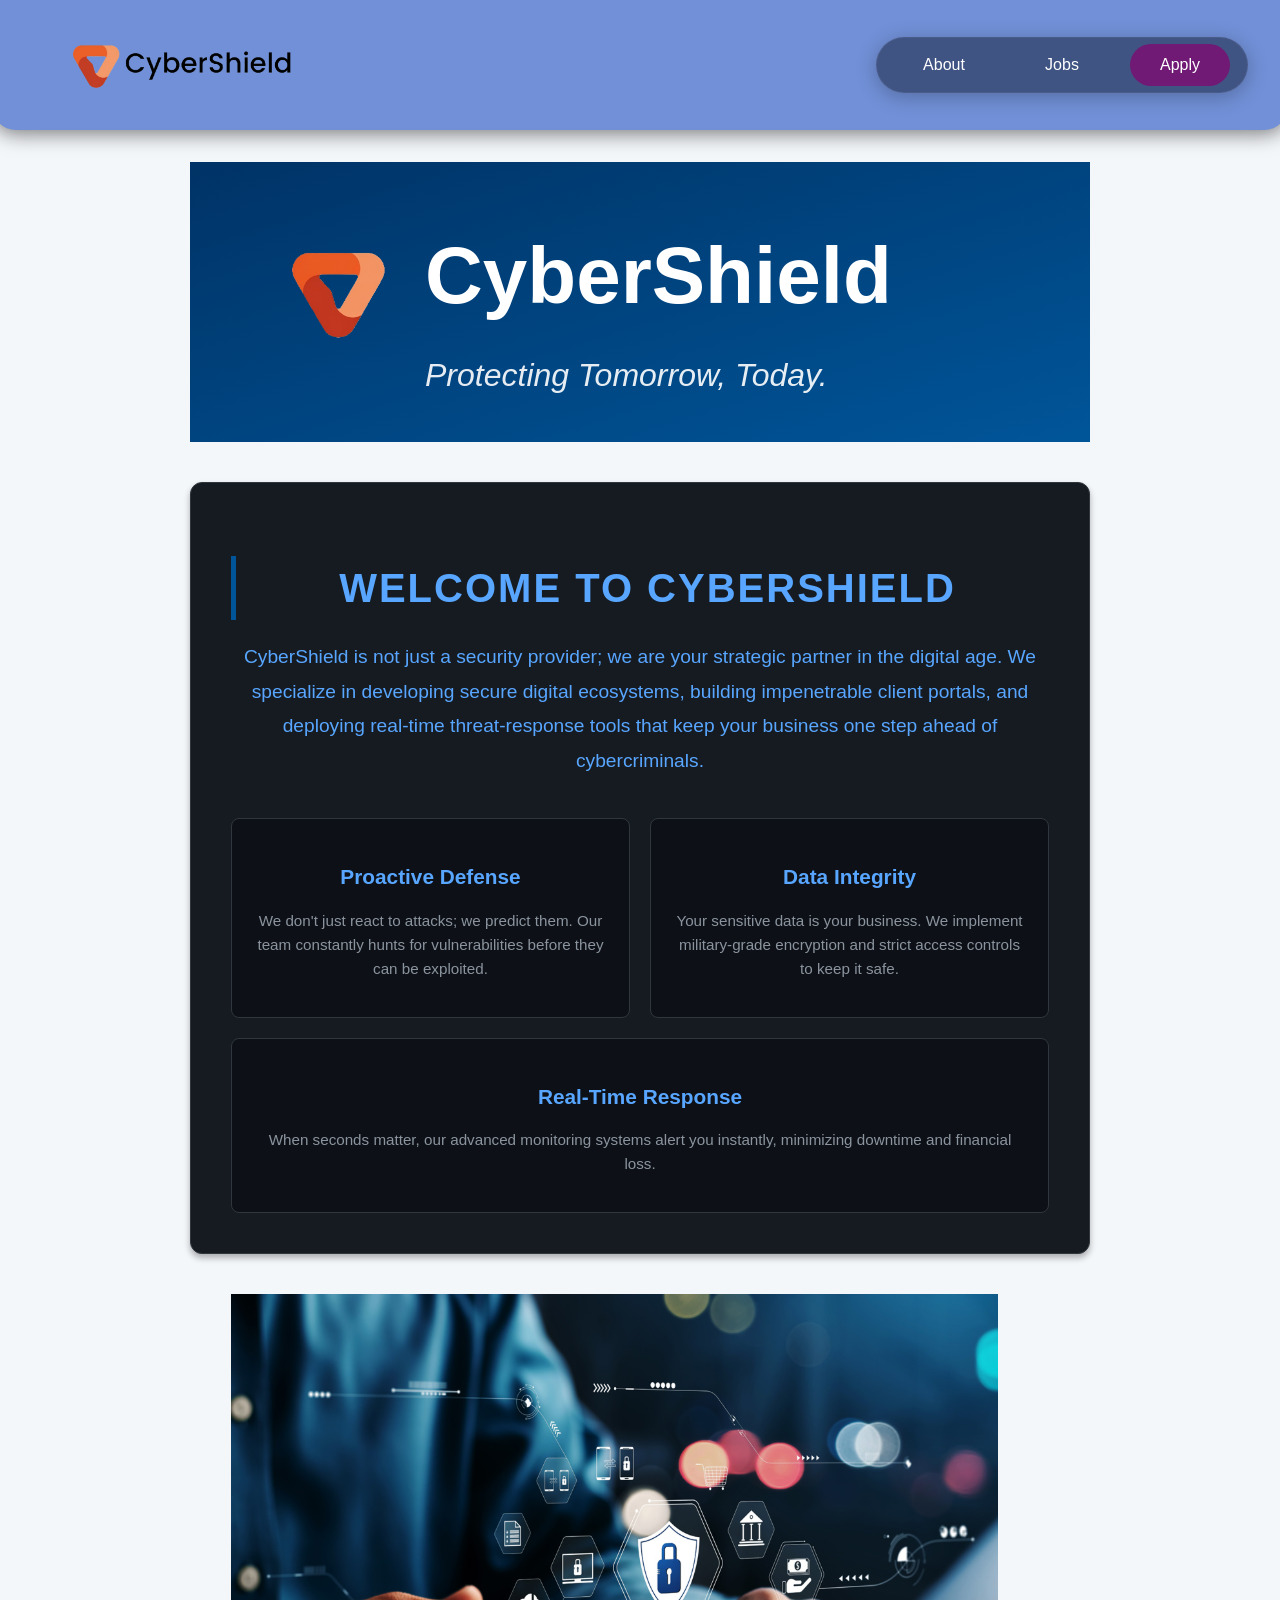
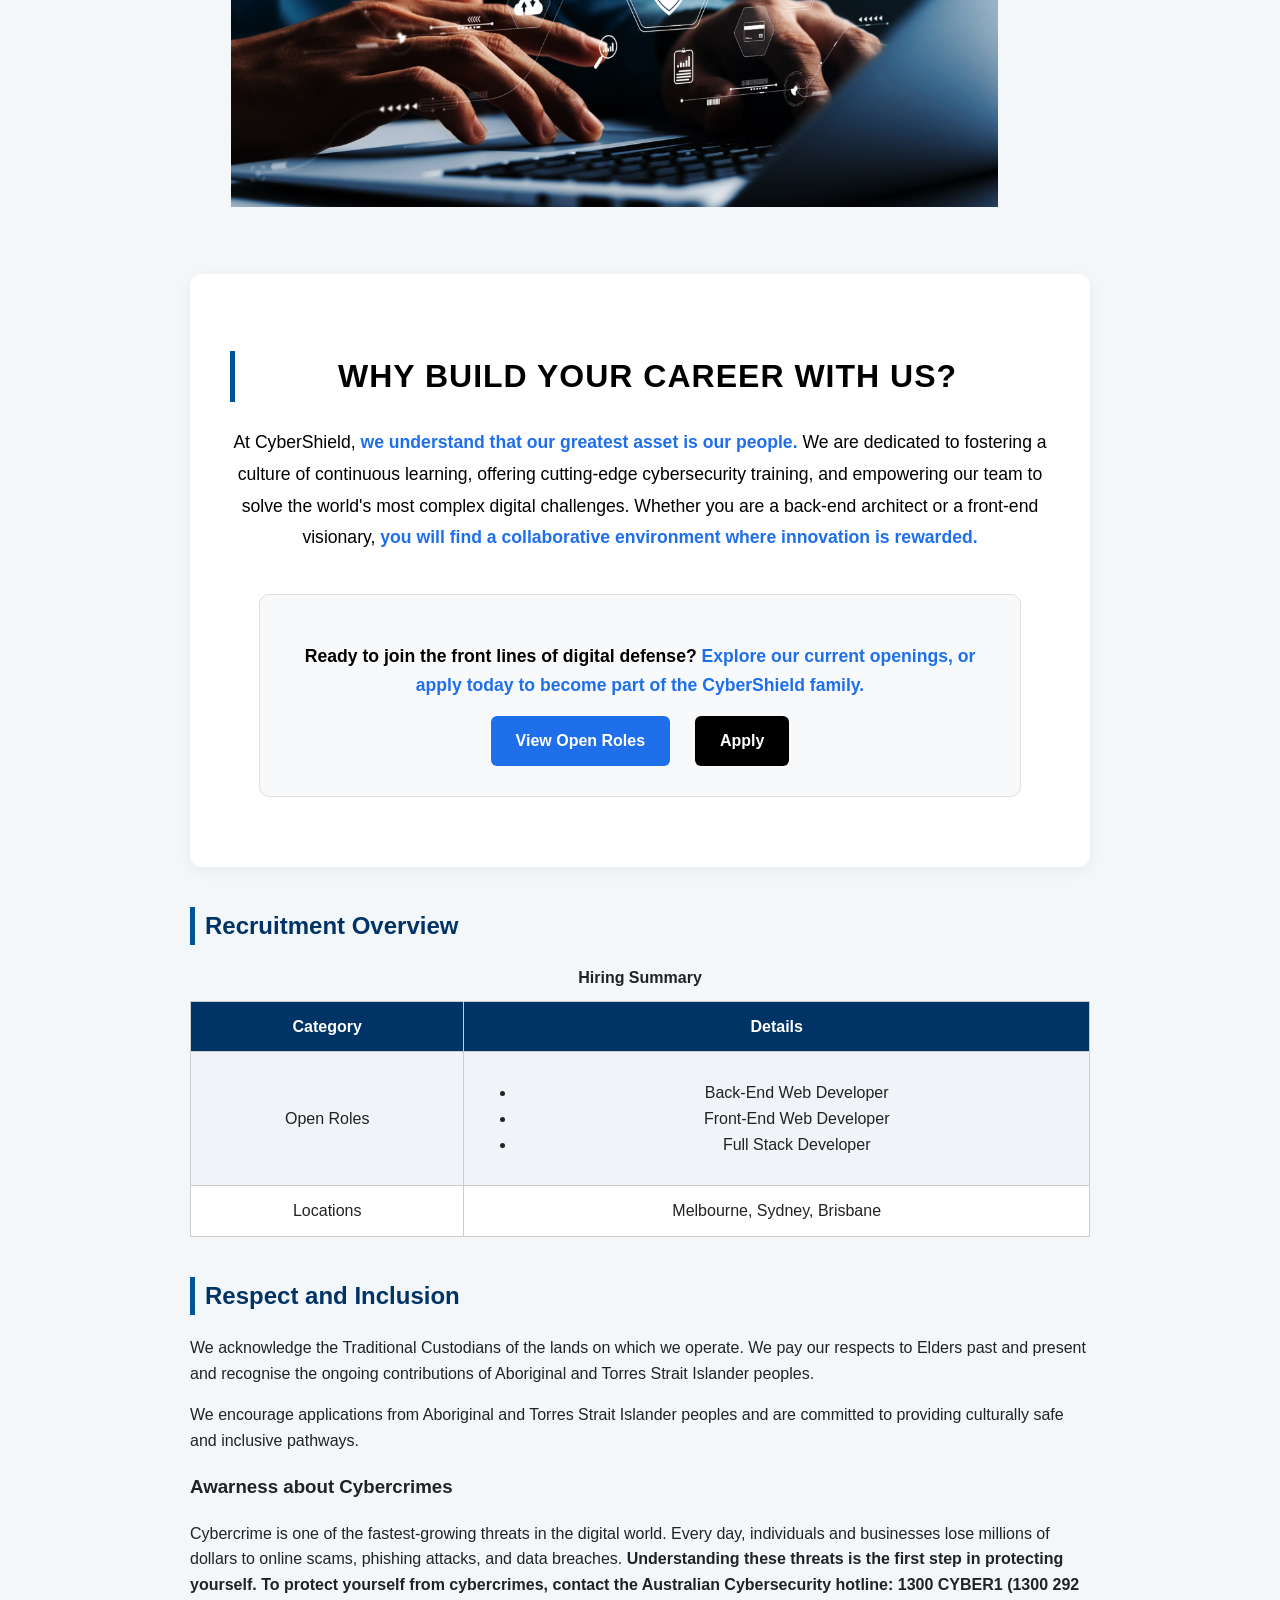
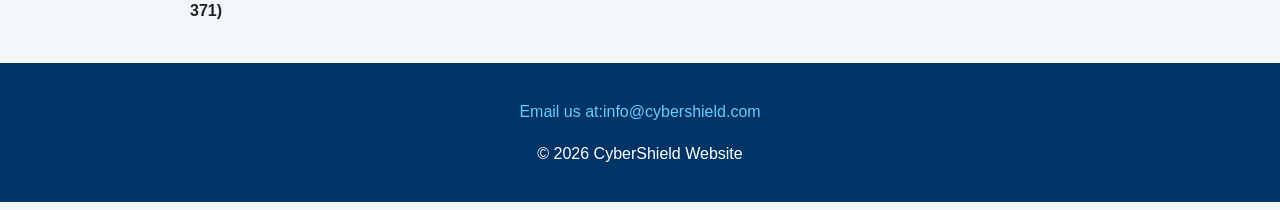
==== index.html @ 5cf24196 "Final changes to code" ====
<!DOCTYPE html>
<html lang="en">
<head>
    <meta charset="UTF-8">
    <meta name="description" content="CyberShield Website Careers Portal">
    <meta name="author" content="Manas and Kshitij">
    <meta name="viewport" content="width=device-width, initial-scale=1.0">
    <title>CyberShield</title>

    
    <link rel="stylesheet" href="styles/styles.css">
    <link rel="stylesheet" href="styles/index.css">
</head>

<body>

    <!-- All global header elements live under 'header' tag -->
      <header>

        <!-- Main Menu/Navigation bar element -->
        <nav class="navbar">

         <!-- logo element (links to index page upon clicking)-->
         <div class="logo">
            <a href="index.html">
               <img src="images/logo-main.png" alt="Cybershield Logo">
            </a>
         </div>

         <!-- navigation links found in menu navbar -->
         <ul class="nav-links">
            <li><a href="about.html">About</a></li>
            <li><a href="jobs.html">Jobs</a></li>
            <li><a href="apply.html" class="cta-btn">Apply</a></li>
         </ul>

        </nav>
      </header>

<!-- edited by Shashanth: Hey Manas, hey Kshitij. I just fixed the code here real quick to actually get the menu bar I designed into it, so that the webpage is more consistent. Any queries about this, just reach out to me. Thanks. -->
    <main>

        <div class="brand">

           <img src="images/logo-only.png" alt="CyberShield Logo">

             <div>

               <h1>CyberShield</h1>
               <p><em>Protecting Tomorrow, Today.</em></p>

             </div>

        </div>

           <!-- Company intro -->
<section class="company-intro">
    <h2>Welcome to CyberShield</h2>
    <p class="intro-lead">
        CyberShield is not just a security provider; we are your strategic partner in the digital age. 
        We specialize in developing secure digital ecosystems, building impenetrable client portals, 
        and deploying real-time threat-response tools that keep your business one step ahead of cybercriminals.
    </p>


    <div class="trust-box">
        <div class="box">
            <h3> Proactive Defense</h3>
            <p>We don't just react to attacks; we predict them. Our team constantly hunts for vulnerabilities before they can be exploited.</p>
        </div>
        
        <div class="box">
            <h3> Data Integrity</h3>
            <p>Your sensitive data is your business. We implement military-grade encryption and strict access controls to keep it safe.</p>
        </div>

        <div class="box">
            <h3> Real-Time Response</h3>
            <p>When seconds matter, our advanced monitoring systems alert you instantly, minimizing downtime and financial loss.</p>
        </div>
    </div>
</section>

<figure class="hero">
    <img src="images/cyber-laptop.png" alt="Cybersecurity image">
    </figure>
<!-- Why Join Us Section -->
<section class="why-join-us">
    <h2>Why Build Your Career with Us?</h2>
    <p class="bold-text">
        At CyberShield, <strong>we understand that our greatest asset is our people.</strong> We are dedicated to fostering a culture of 
        continuous learning, offering cutting-edge cybersecurity training, and empowering our team to solve the world's 
        most complex digital challenges. Whether you are a back-end architect or a front-end visionary, <strong>you will find a 
        collaborative environment where innovation is rewarded.</strong>
    </p>
    
    
    <div class="power-box">
        <p>
            Ready to join the front lines of digital defense? <strong>Explore our current openings, or apply today to become part of the CyberShield family.</strong>
        </p>
        <a href="jobs.html" class="button">View Open Roles</a>
        <a href="apply.html" class="button">Apply</a>
    </div>
</section>
           

       
        <section>
            <h2>Recruitment Overview</h2>
            <table>
                <caption>Hiring Summary</caption>
                <tr>
                    <th>Category</th>
                    <th colspan="2">Details</th>
                </tr>
                
                   <tr>
    <td>Open Roles</td>
    <!-- Added colspan="2" to match the width of the "Details" header -->
    <td colspan="2">
        <ul>
            <li>Back-End Web Developer</li>
            <li>Front-End Web Developer</li>
            <li>Full Stack Developer</li>
        </ul>
    </td>
</tr>
                
                <tr>
                    <td>Locations</td>
                    <td colspan="2">Melbourne, Sydney, Brisbane</td>
                </tr>
            </table>
        </section>
        
    </div>
        <!-- Aboriginal & Torres Strait Islander acknowledgement -->
        <section>
            <h2>Respect and Inclusion</h2>
            <p>
                We acknowledge the Traditional Custodians of the lands on which we operate.
                We pay our respects to Elders past and present and recognise the ongoing
                contributions of Aboriginal and Torres Strait Islander peoples.
            </p>

            <p>
                We encourage applications from Aboriginal and Torres Strait Islander peoples
                and are committed to providing culturally safe and inclusive pathways.
            </p>
            <h3>Awarness about Cybercrimes</h3>
            <p>  Cybercrime is one of the fastest-growing threats in the digital world. Every day, individuals 
        and businesses lose millions of dollars to online scams, phishing attacks, and data breaches. 
        <strong>Understanding these threats is the first step in protecting yourself. To protect yourself from cybercrimes, contact the Australian Cybersecurity hotline: 1300 CYBER1 (1300 292 371) </strong> 
    </p>

       </section>

    </main>

    <!-- Footer -->
    <footer>
        <p>
         <a href="mailto:info@cybershield.com"> Email us at:info@cybershield.com</a>
        </p>
        <p>&copy; 2026 CyberShield Website</p>
    </footer>

</body>
</html>
---- styles/styles.css ----
/*

filename: styles.css

author: Alagarsamy Chandrasekar Shashanth Kumar

created: 7 September 2026 (07/09/2026)

last modified: 10 September 2026 (10/09/2026)

description: links to all pages

*/

/*

_______________________________________________________________________________________________

GLOBAL STYLESHEET
-----------------------------------------------------------------------------------------------

This stylesheet is applied to every page. It contains the elements of the web page that stay
consistent across all pages (i.e. menu navigation bars, footers, etc). If any work is done
to such global elements, please ensure to do it and keep it here for ease of coding and
an organised workspace.

_______________________________________________________________________________________________

*/

body
{font-family: 'Lucida Sans', 'Lucida Sans Regular', 'Lucida Grande', 'Lucida Sans Unicode', Geneva, Verdana, sans-serif;}

footer {
    text-align: center;
    padding: 20px;
    background-color: #003366;
    color: white;
    margin-top: 40px;
}

footer a {
    color: #66ccff;
    text-decoration: none;
}

footer a:hover {
    text-decoration: underline;
}

.logo {
    display: flex;
    align-items: center;
    max-width: 100px;
}

/* ensures link clickable space covers entire logo area */
.logo a {
    display: block;
    width: 100%;
}

.logo img {
    width: 100%;
    height: auto;
    display: block;
    
    transform: scale(3); /* scales image by 25% without tampering menu bar size */
    transform-origin: left center; /* keeps locked left to avoid tampering with padding */
}

/* strips away underline and hyperlink blue color from nav-links */
.nav-links a {
    text-decoration: none;
    color: white;
    font-size: 16px;
    font-weight: 500;
    display: block; /* link fills entire clickable space of individual nav-link pill */
    padding: 8px 0;
}

/* stacks menu navigation links horizontally and removes visibility of bullet points */
.nav-links {
    display: flex;
    list-style: none;
    align-items: center;
}

.nav-links li {
    margin-inline: 5px; /* spaces out list items of navigation link classes, to ensure links themselves are spaced out evenly */
    width: 100px; /* sets horizontal length of each nav-link's pill-style border equally */
    text-align: center;
    border-radius: 50px;
    transition: all 0.3s ease;
}

/* menu bar CSS rules live here */
header {

    background-color: #7190d7; /* background colour of menu bar */

    /* to fix menu bar on top of viewport, and ensure it follows when user scroll down or up page */
    position: sticky;
    top: 0;
    z-index: 1000;
    box-shadow: 0 4px 20px rgba(0, 0, 0, 0.50);

    /* margin rules for top, and the left and right of this element only, 
    in order to bypass default browser margin rule of 8px for just this element,
     without hindering any other element. */
    margin-top: -8px;
    margin-inline: -8px;

    border-radius: 0 0 24px 24px; /* curved edges at bottom */
}

/* stacks navbar contents horizontally and spaces them out appropriately */
.navbar {
    display: flex;
    justify-content: space-between;
    align-items: center;
    padding: 15px 40px;
    position: sticky;
}

/* creates black 'master-pill' container box for navigation links for the navbar */
.navbar ul {
    background-color: #0206176e;
    padding: 6px 12px;
    border-radius: 50px;
    display: flex;
    gap: 8px;
    border: 1px solid rgba(255, 255, 255, 0.05); /* subtle border line that encapsulates master-pill to give more depth */
    box-shadow: 0 4px 20px rgba(0, 0, 0, 0.25); /* subtle shadow for more depth */
}

/* wraps non-cta-button nav-links in a grey pill when cursur hovers over it */
.nav-links li:hover:not(:has(.cta-btn)) {
    background-color: #374151;
}

/* highlights the current page user is on */
.nav-links li:has(.current-page:not(.cta-btn)) {
    background-color: #1e293b;
    border: 1px solid #475569;
}

/* gives CTA Button (Apply button) its unique purple background color to call user to action */
.nav-links li:has(.cta-btn) {
    background-color: #701a75;
}

/* turns CTA button (Apply button) noticably lighter when cursor hovers over it, prompting user to click */
.nav-links li:has(.cta-btn:hover) {
    background-color: rgb(153, 40, 145);
}

/* highlights when user is currently on the 'Apply' page using extra border styling, as 'Apply' is a CTA button */
.nav-links li:has(.cta-btn.current-page) {
    background-color: rgb(65, 3, 65);
    border: 1px solid rgb(210, 80, 210);
}
---- styles/index.css ----
/*

filename: index.css

author: Manas Alwani and Kshitij Shetty

created: 7 September 2026 

last modified: 9 September 2026 


/* author: Manas Alwani */
body {
  
    margin: 0;
    padding: 0;
    background-color: #f4f7fa;
    color: #222;
    line-height: 1.6;
}

.brand {
    text-align: left;
    padding: 30px 20px;

    background: linear-gradient(to bottom right, #003366, #005599);
    
    color: white;
    position: static;          
}

.brand img {
    margin-bottom: 300px;
    max-width: 200px;
    height: auto;
    margin-bottom: 10px;

    transform: scale(3);
    transform-origin: left center;
    margin-bottom: 20px;
}

.brand h1 {
    text-align: center;
    margin: 10px 0;
    font-size: 5rem;         
}

.brand p {
    font-size: 2rem;
    opacity: 0.9;
    margin: 0;
}

main {
    max-width: 900px;
    margin: 40px auto;
    padding: 0 20px;
}

section {
    margin-bottom: 40px;
}

h2 {
    color: #003366;
    border-left: 5px solid #005599;
    padding-left: 10px;
}


table {
    width: 100%;
    border-collapse: collapse;
    margin-top: 15px;
    background: white;
}

caption {
    font-weight: bold;
    margin-bottom: 10px;
}

th, td {
    border: 1px solid #ccc;
    padding: 12px;
    text-align: center;
}

th {
    background-color: #003366;
    color: white;
}

tr:nth-child(even) {
    background-color: #f0f4f8;
}
/* Company Intro Section */
.company-intro {
    background-color: #161b22;
    border: 1px solid #30363d;
    border-radius: 12px;
    padding: 40px;
    margin-top: 40px;
    box-shadow: 0 4px 6px rgba(0, 0, 0, 0.3);
}

tr:hover {
    background-color: #e6eef7;
}
.brand {
    display: flex;
    align-items: center;
    gap: 15px;
}

/* author: Kshitij Shetty */
.company-intro {
    background-color: #161b22;
    border: 1px solid #30363d;
    border-radius: 12px;
    padding: 40px;
    margin-top: 40px;
    box-shadow: 0 4px 6px rgba(0, 0, 0, 0.3);
}

.company-intro h2 {
    color: #58a6ff;
    font-size: 2.5rem;
    margin-bottom: 20px;
    text-align: center;
    text-transform: uppercase;
    letter-spacing: 2px;
}

.intro-lead {
    font-size: 1.2rem;
    color: #58a6ff;;
    text-align: center;
    line-height: 1.8;
    margin-bottom: 40px;
}

/* Trust Boxes (Info Boxes) */
.trust-box {
    display: flex;
    gap: 20px;
    justify-content: center;
    flex-wrap: wrap;
}

.box {
    flex: 1 1 300px;
    background-color: #0d1117;
    border: 1px solid #30363d;
    border-radius: 8px;
    padding: 20px;
    text-align: center;
    transition: transform 0.2s ease, border-color 0.2s ease;
}

.box:hover {
    border-color: #58a6ff;
    transform: translateY(-5px);
}

.box h3 {
    color: #58a6ff;
    margin-bottom: 10px;
    font-size: 1.3rem;
}

.box p {
    color: #8b949e;
    font-size: 0.95rem;
} 
  /* WHY JOIN US -By Kshitij Shetty */
.why-join-us {

    background-color: #ffffff; 
    background-color: #ffffff; /* white bg */
     border-radius: 12px;
    padding: 50px 40px;
    text-align: center;
    margin-top: 60px;

    box-shadow: 0 4px 15px rgba(0, 0, 0, 0.05); 

    box-shadow: 0 4px 15px rgba(0, 0, 0, 0.05); /* shadow */
}

/* Heading */
.why-join-us h2 {
    color: #000000;
    font-size: 2rem;
    font-weight: 700;
    margin-bottom: 25px;
    text-transform: uppercase;
    letter-spacing: 1px;
}

/* Main Paragraph -Blk */
.why-join-us .bold-text {
    color: #000000;
    font-size: 1.1rem;
    font-weight: 500;
    line-height: 1.8;
    max-width: 850px;
    margin: 0 auto 40px auto;
}

/* Highlighted Words ) */

.why-join-us .bold-text strong {
    color: #1f6feb; 
    font-weight: 700;
}

/* Power-box bg color*/
.power-box {
    background-color: #f8f9fa; 
    border: 1px solid #e0e0e0;
    border-radius: 10px;
    padding: 30px;
    max-width: 700px;
    margin: 0 auto;
}
/* Power-boxText - */
.power-box {
    color: #000000;
    font-size: 1.1rem;
    font-weight: 600;
    margin-bottom: 20px;
    line-height: 1.6;
}

/* power box text */
.power-box p strong {
    color: #1f6feb;
    font-weight: 700;
}

/* ---------- Buttons ---------- */

/* Base button styles */
.power-box .button {
    display: inline-block;
    margin: 0 10px;
    padding: 12px 25px;
    font-size: 1rem;
    font-weight: 600;
    text-transform: none;
    border-radius: 6px;
    text-decoration: none;
    transition: background-color 0.2s ease;
}

/* "View Open Roles" */
.power-box .button:first-of-type {
    color: #ffffff;
    background-color: #1f6feb;
    border: none;
}

.power-box .button:first-of-type:hover {
    background-color: #388bfd;
}

/* "Apply" */

.power-box .button:last-of-type {
    color: #ffffff;
    background-color: #000000;
    border: none;
}

.power-box .button:last-of-type:hover {
    background-color: #333333;
}
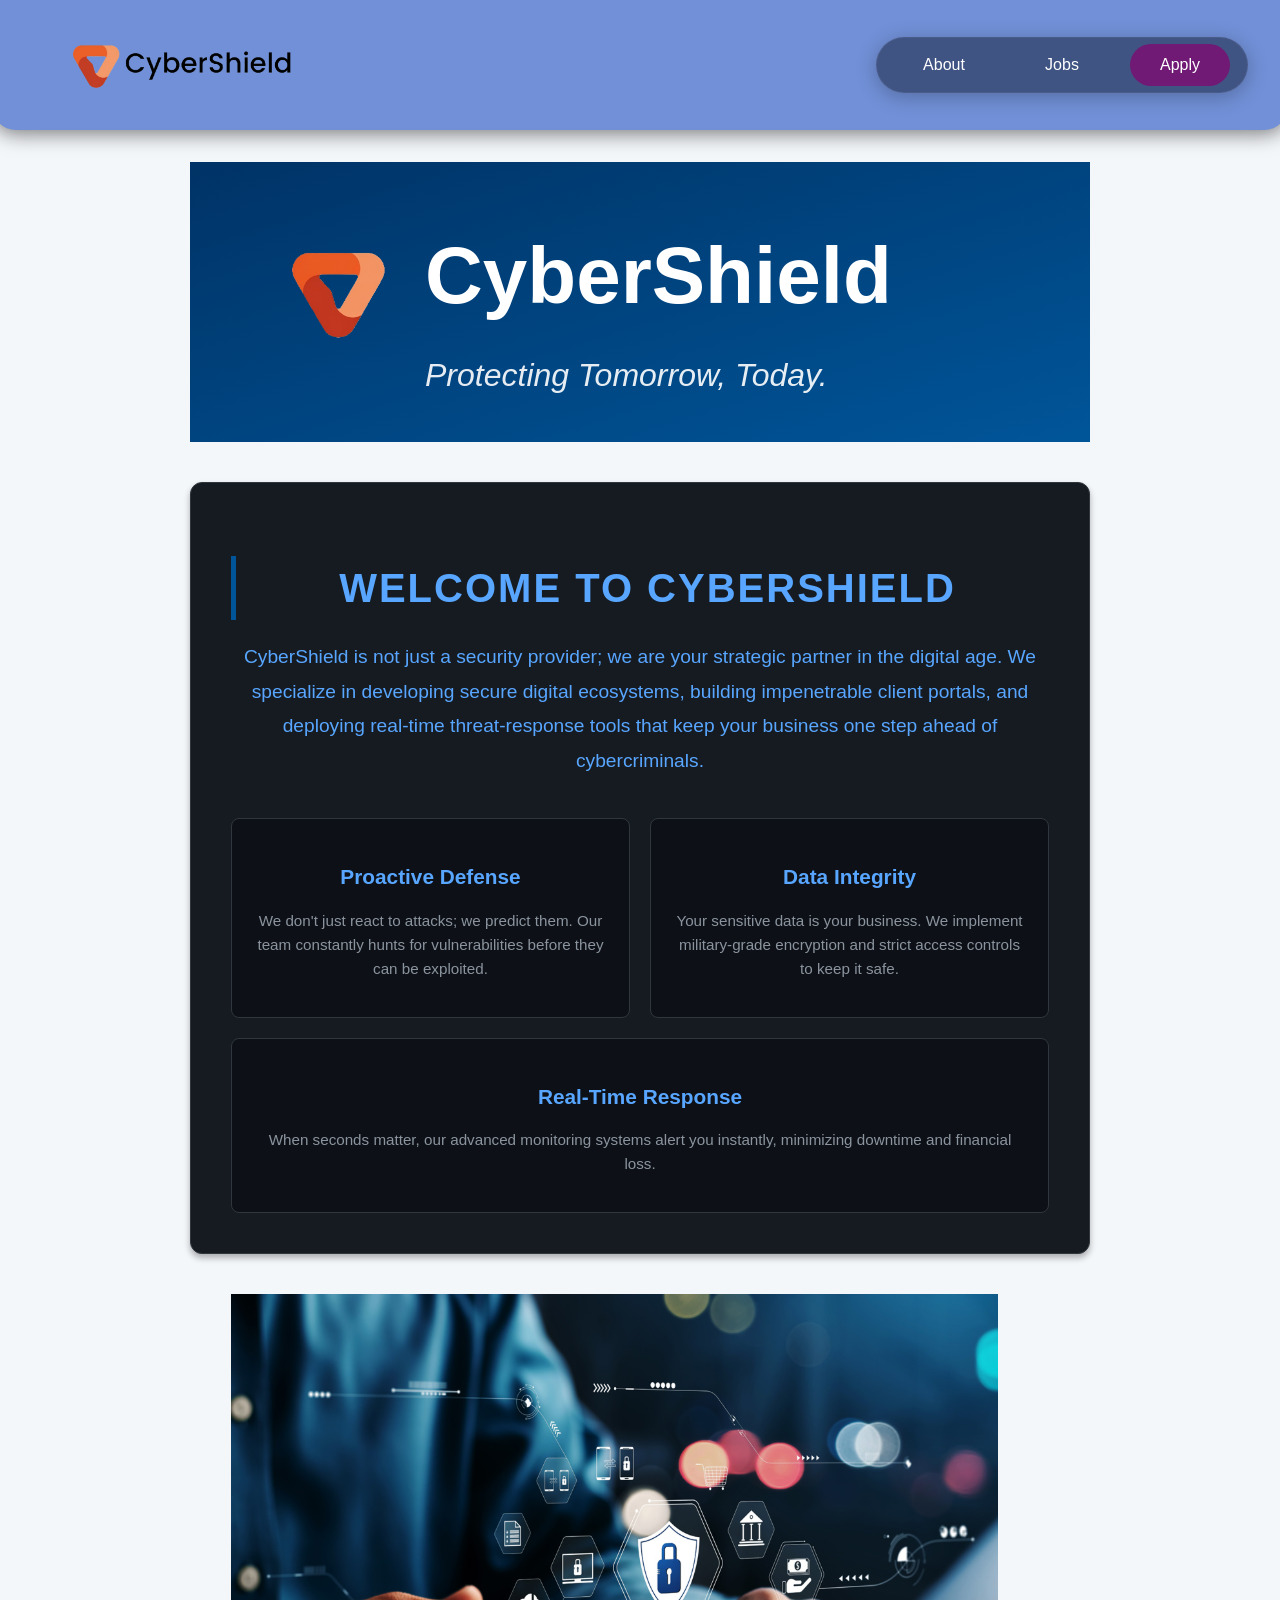
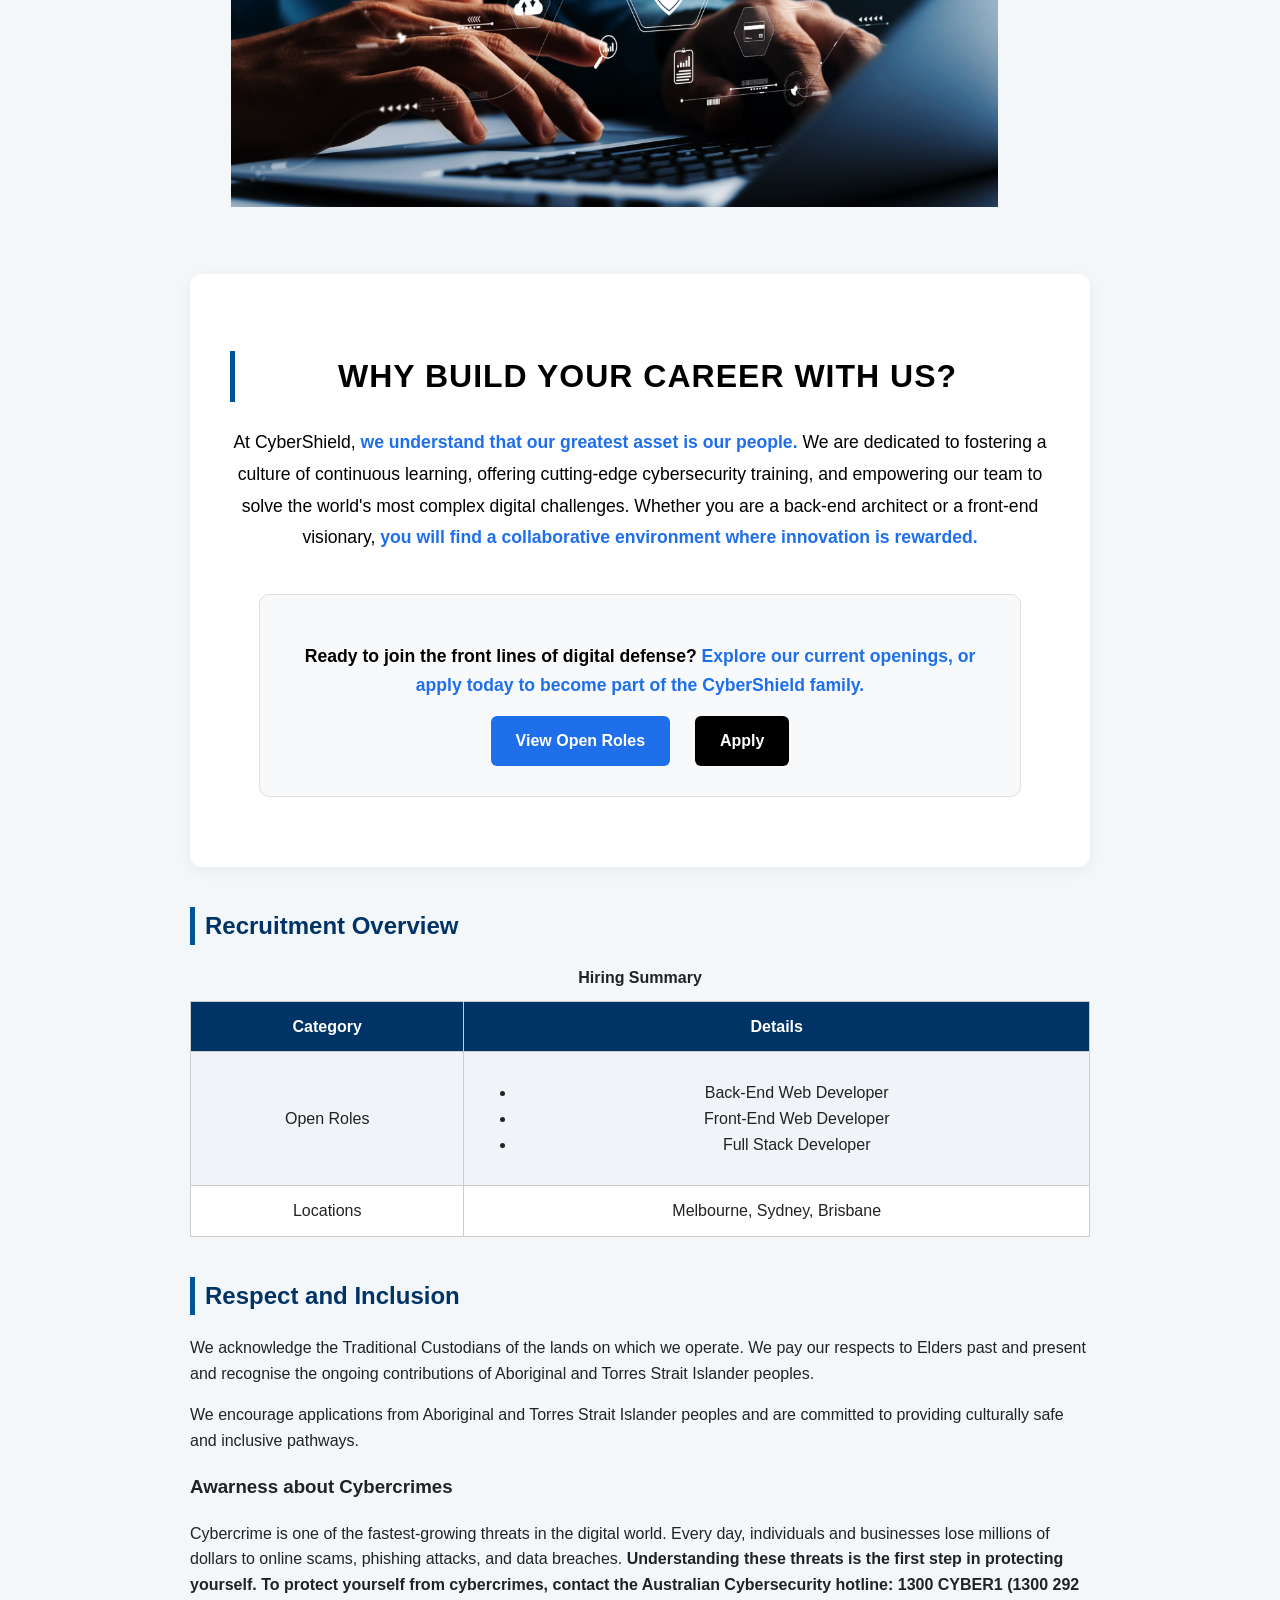
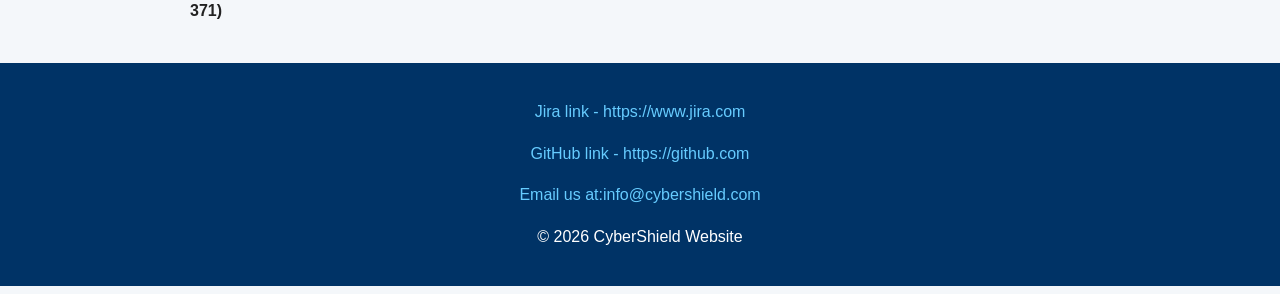
==== commit 4e072fad: "updated footer, fun facts, and CSS" ====
--- a/index.html
+++ b/index.html
@@ -39,7 +39,7 @@
 
 <!-- edited by Shashanth: Hey Manas, hey Kshitij. I just fixed the code here real quick to actually get the menu bar I designed into it, so that the webpage is more consistent. Any queries about this, just reach out to me. Thanks. -->
     <main>
-
+          <!-- Adding Logo and slogan -->
         <div class="brand">
 
            <img src="images/logo-only.png" alt="CyberShield Logo">
@@ -80,7 +80,7 @@
         </div>
     </div>
 </section>
-
+ <!-- Adding image -->
 <figure class="hero">
     <img src="images/cyber-laptop.png" alt="Cybersecurity image">
     </figure>
@@ -117,7 +117,7 @@
                 
                    <tr>
     <td>Open Roles</td>
-    <!-- Added colspan="2" to match the width of the "Details" header -->
+    
     <td colspan="2">
         <ul>
             <li>Back-End Web Developer</li>
@@ -160,8 +160,11 @@
 
     <!-- Footer -->
     <footer>
+        <p> <a href="https://isaacmalual.atlassian.net/jira/software/projects/TECH/boards/34/backlog?atlOrigin=eyJpIjoiNTU5MTBlMGQzZTRiNDg4Yzk2YjMyODQyYzEyYmY0NWEiLCJwIjoiaiJ9">Jira link - https://www.jira.com</a> </p>
+        <p> <a href="https://github.com/106410896/Group_Name_Pending_Project.git">GitHub link - https://github.com</a> </p>
         <p>
          <a href="mailto:info@cybershield.com"> Email us at:info@cybershield.com</a>
+        
         </p>
         <p>&copy; 2026 CyberShield Website</p>
     </footer>
--- a/styles/styles.css
+++ b/styles/styles.css
@@ -6,7 +6,7 @@
 
 created: 7 September 2026 (07/09/2026)
 
-last modified: 10 September 2026 (10/09/2026)
+last modified: 11 September 2026 (11/09/2026)
 
 description: links to all pages
 
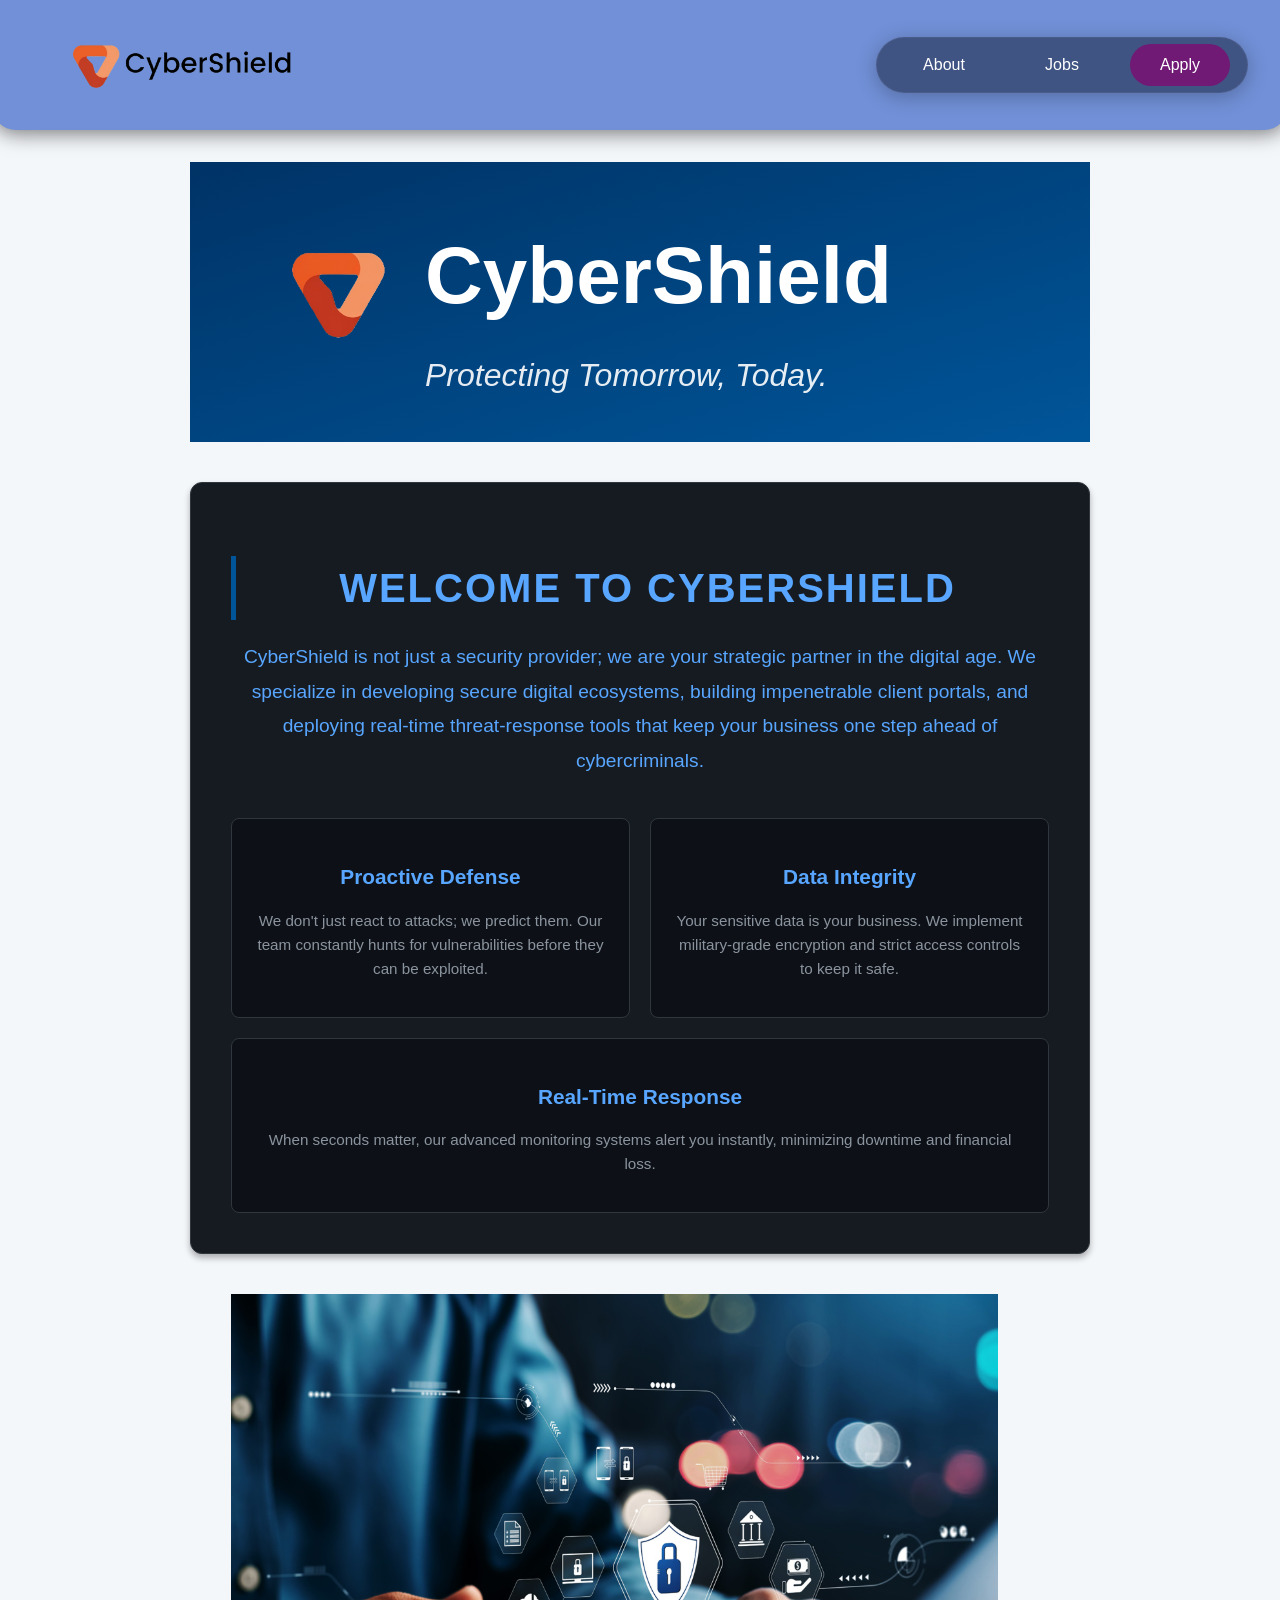
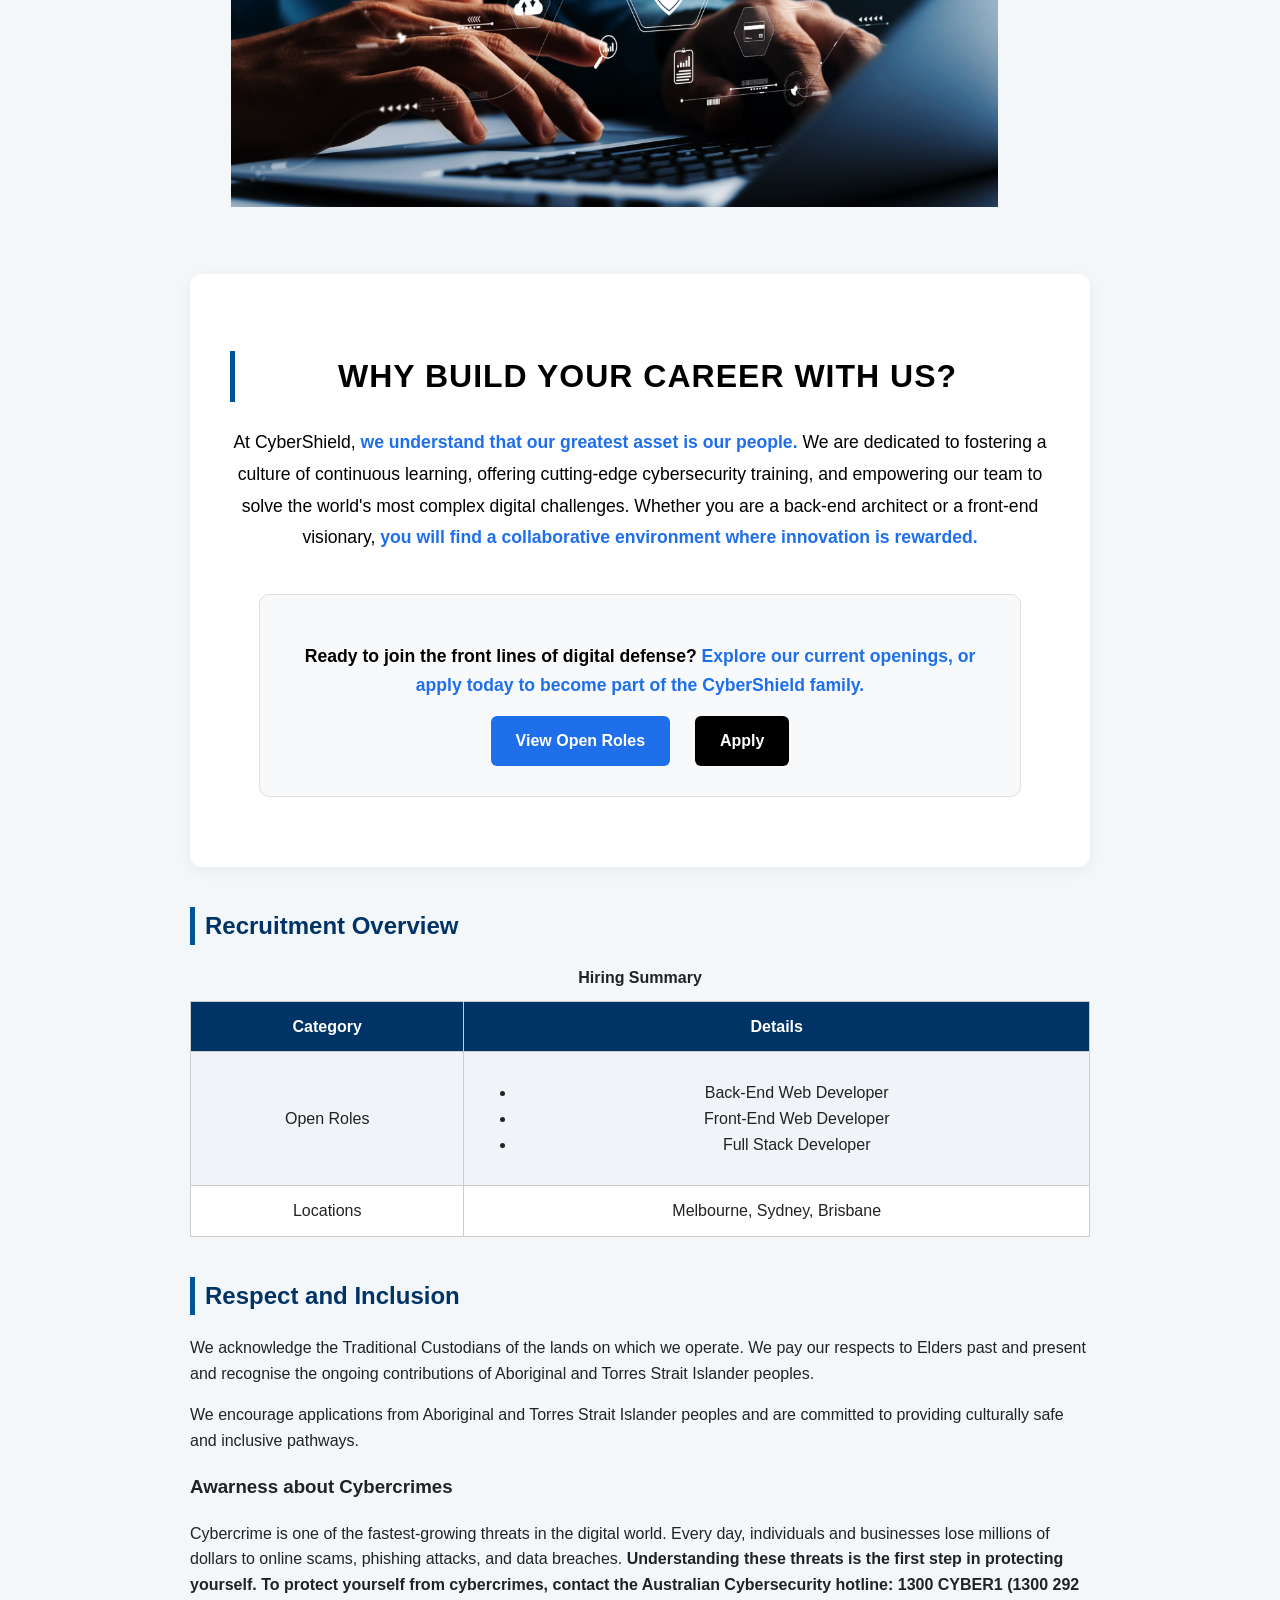
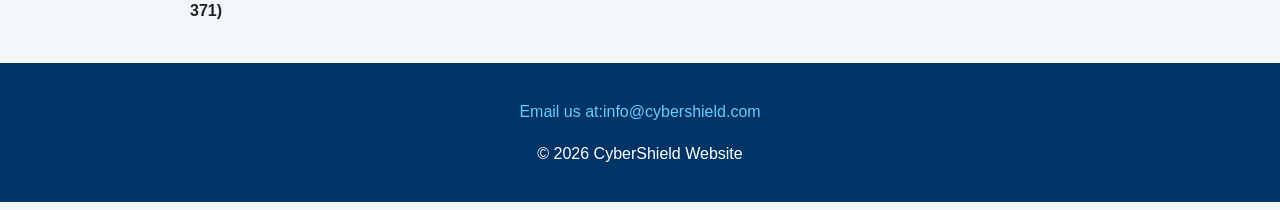
==== commit 4f3c15aa: "Corrected errors in index page" ====
--- a/index.html
+++ b/index.html
@@ -105,33 +105,30 @@
 </section>
            
 
-       
+        <div>
         <section>
             <h2>Recruitment Overview</h2>
             <table>
-                <caption>Hiring Summary</caption>
-                <tr>
-                    <th>Category</th>
-                    <th colspan="2">Details</th>
-                </tr>
-                
-                   <tr>
-    <td>Open Roles</td>
-    
-    <td colspan="2">
-        <ul>
-            <li>Back-End Web Developer</li>
-            <li>Front-End Web Developer</li>
-            <li>Full Stack Developer</li>
-        </ul>
-    </td>
-</tr>
-                
-                <tr>
-                    <td>Locations</td>
-                    <td colspan="2">Melbourne, Sydney, Brisbane</td>
-                </tr>
-            </table>
+    <caption>Hiring Summary</caption>
+    <tr>
+        <th>Category</th>
+        <th>Details</th>
+    </tr>
+    <tr>
+        <td>Open Roles</td>
+        <td>
+            <ul>
+                <li>Back-End Web Developer</li>
+                <li>Front-End Web Developer</li>
+                <li>Full Stack Developer</li>
+            </ul>
+        </td>
+    </tr>
+    <tr>
+        <td>Locations</td>
+        <td>Melbourne, Sydney, Brisbane</td>
+    </tr>
+</table>
         </section>
         
     </div>
@@ -160,8 +157,6 @@
 
     <!-- Footer -->
     <footer>
-        <p> <a href="https://isaacmalual.atlassian.net/jira/software/projects/TECH/boards/34/backlog?atlOrigin=eyJpIjoiNTU5MTBlMGQzZTRiNDg4Yzk2YjMyODQyYzEyYmY0NWEiLCJwIjoiaiJ9">Jira link - https://www.jira.com</a> </p>
-        <p> <a href="https://github.com/106410896/Group_Name_Pending_Project.git">GitHub link - https://github.com</a> </p>
         <p>
          <a href="mailto:info@cybershield.com"> Email us at:info@cybershield.com</a>
         
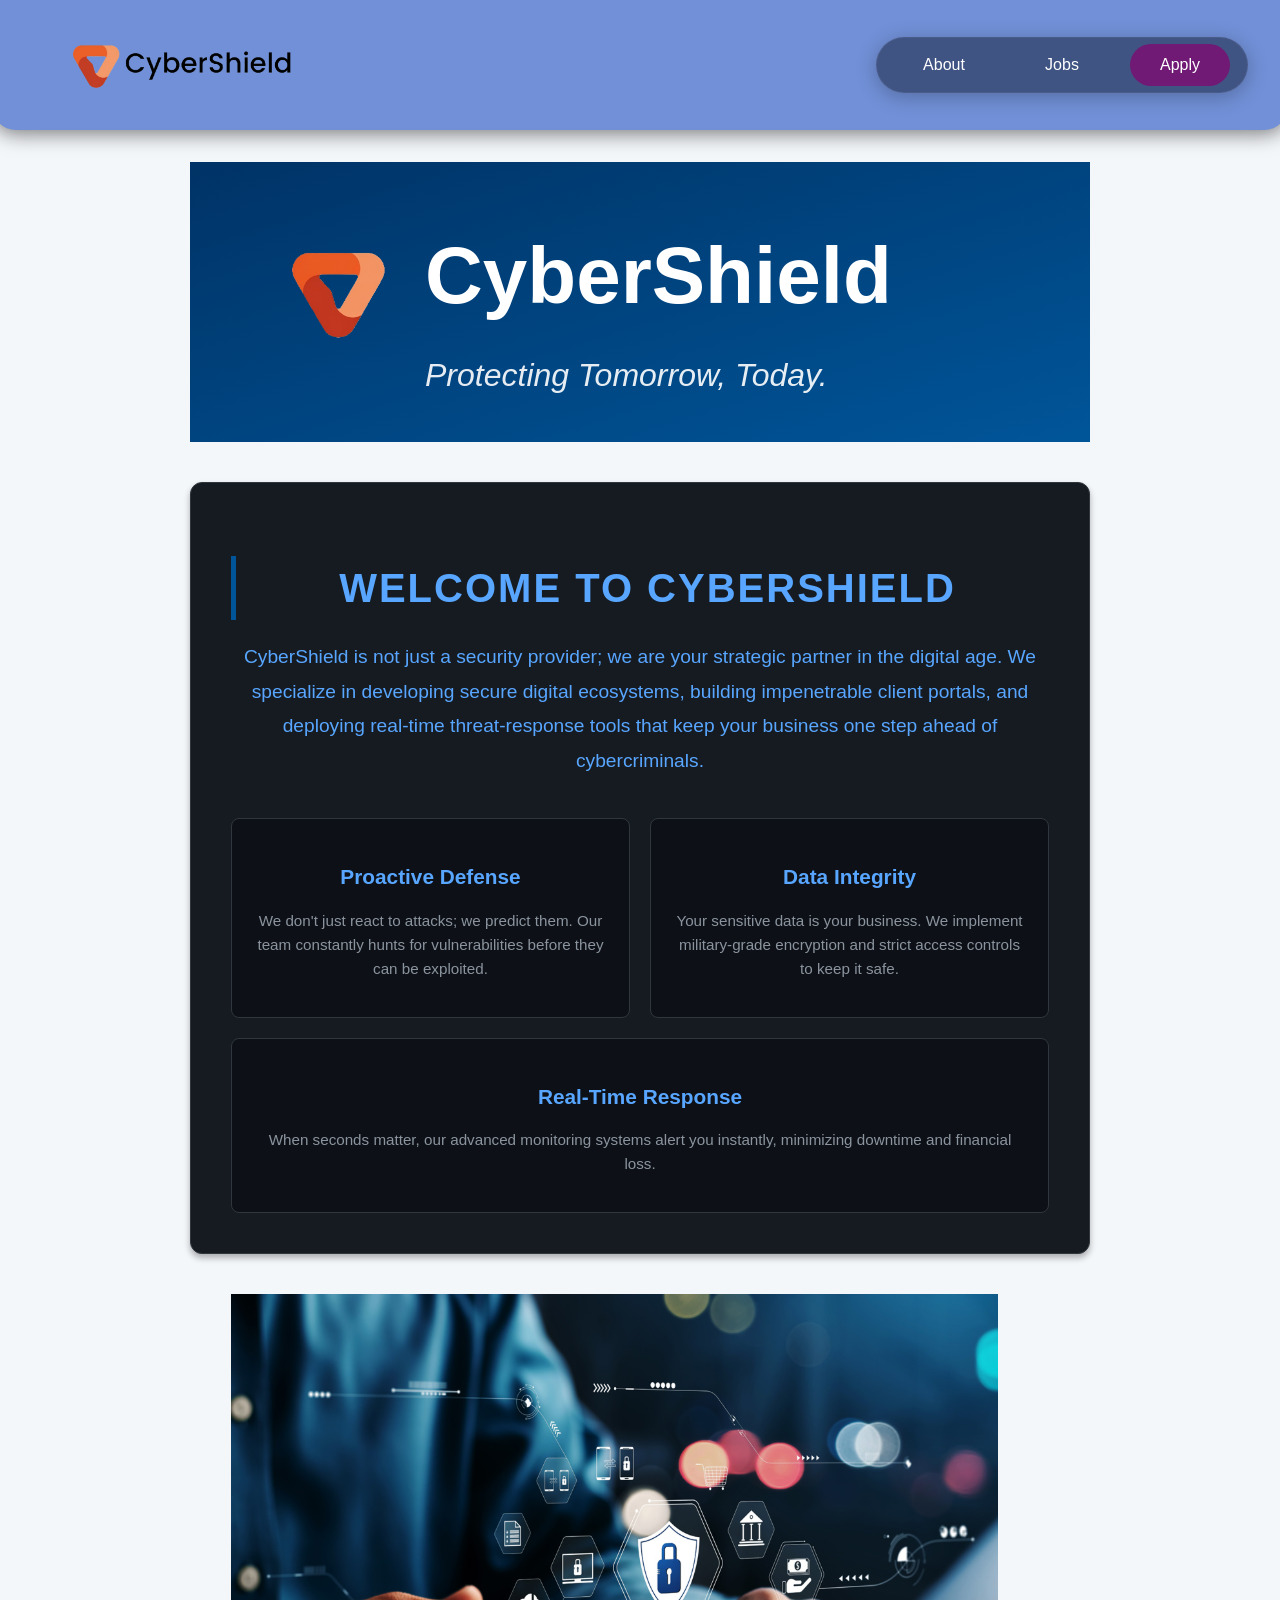
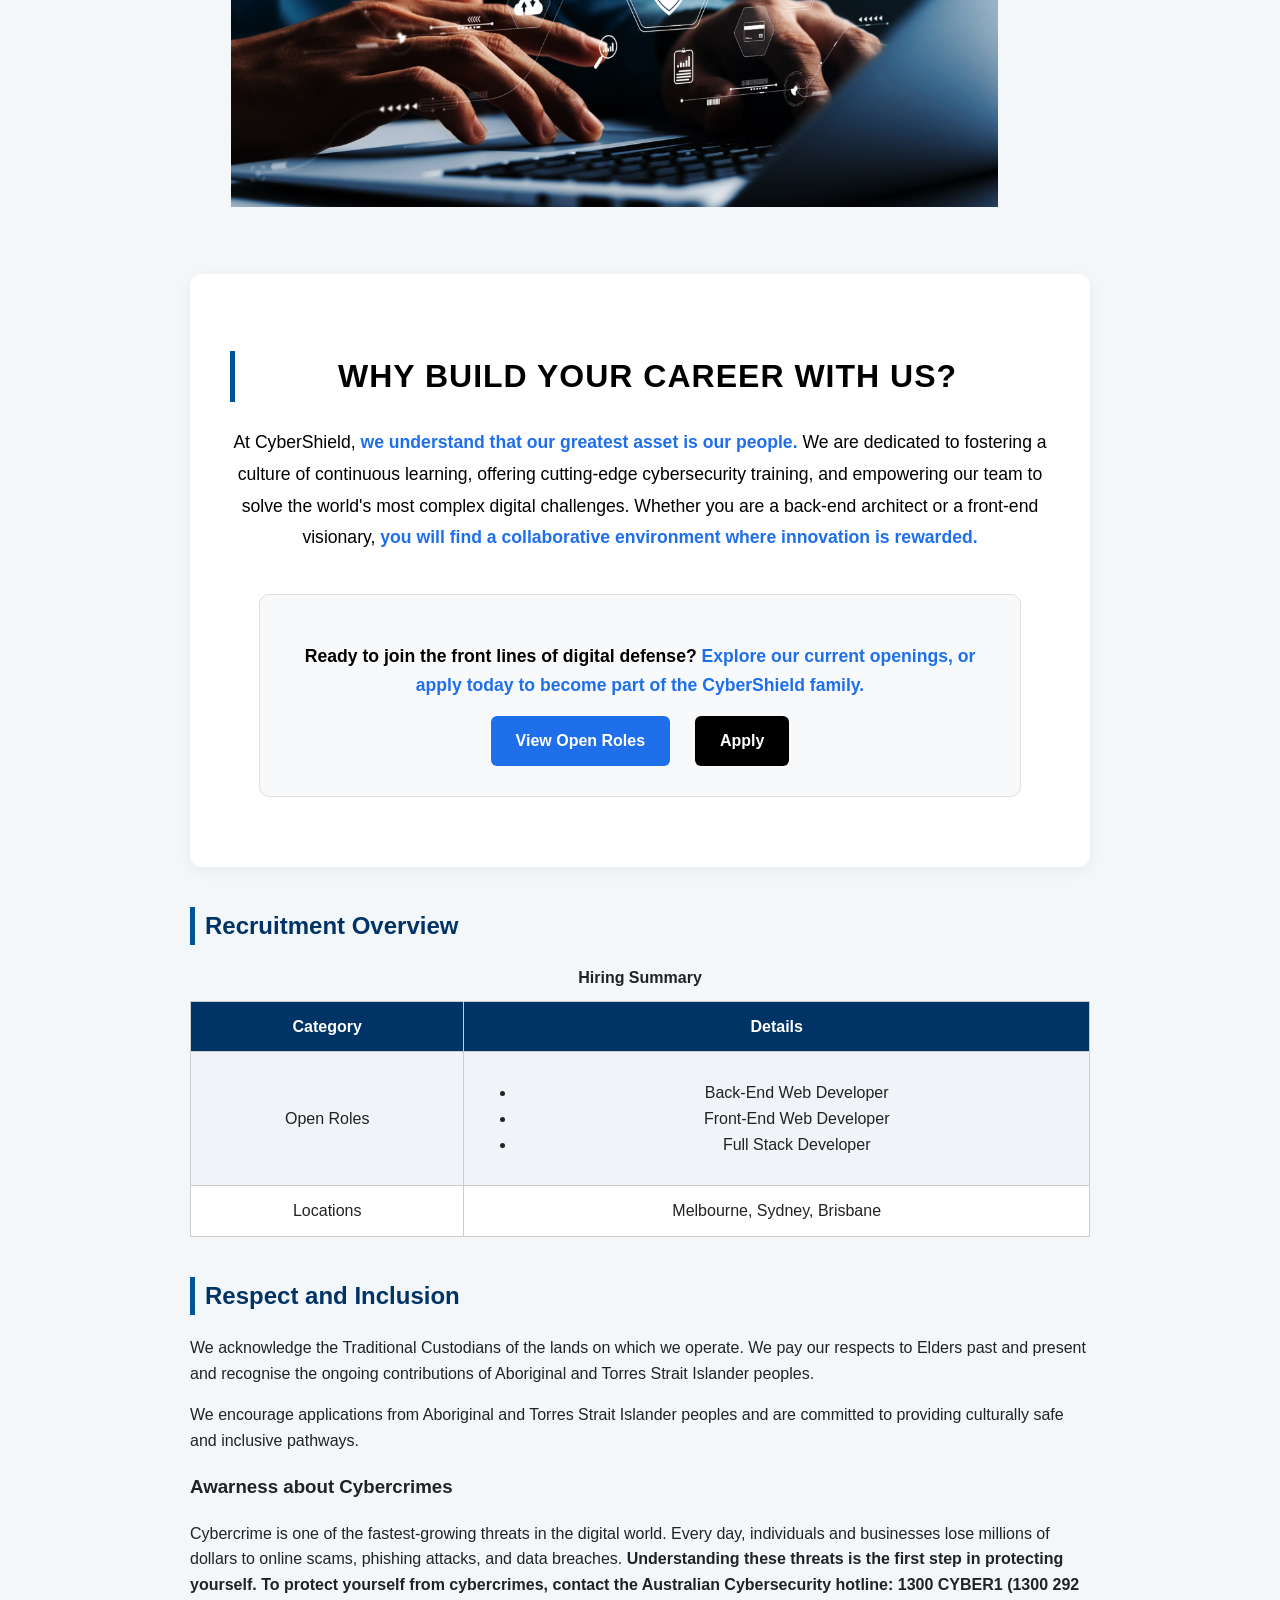
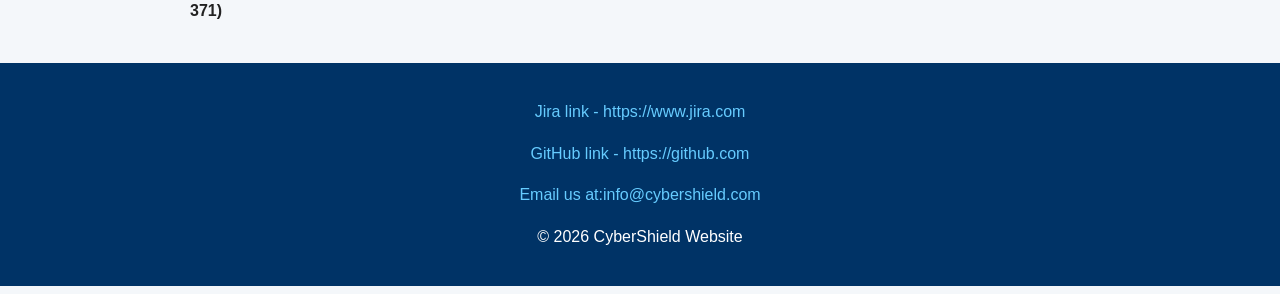
==== commit c60f61a1: "Merge branch 'main' of https://github.com/106410896/Group_Name_Pending_Project" ====
--- a/index.html
+++ b/index.html
@@ -157,6 +157,8 @@
 
     <!-- Footer -->
     <footer>
+        <p> <a href="https://isaacmalual.atlassian.net/jira/software/projects/TECH/boards/34/backlog?atlOrigin=eyJpIjoiNTU5MTBlMGQzZTRiNDg4Yzk2YjMyODQyYzEyYmY0NWEiLCJwIjoiaiJ9">Jira link - https://www.jira.com</a> </p>
+        <p> <a href="https://github.com/106410896/Group_Name_Pending_Project.git">GitHub link - https://github.com</a> </p>
         <p>
          <a href="mailto:info@cybershield.com"> Email us at:info@cybershield.com</a>
         
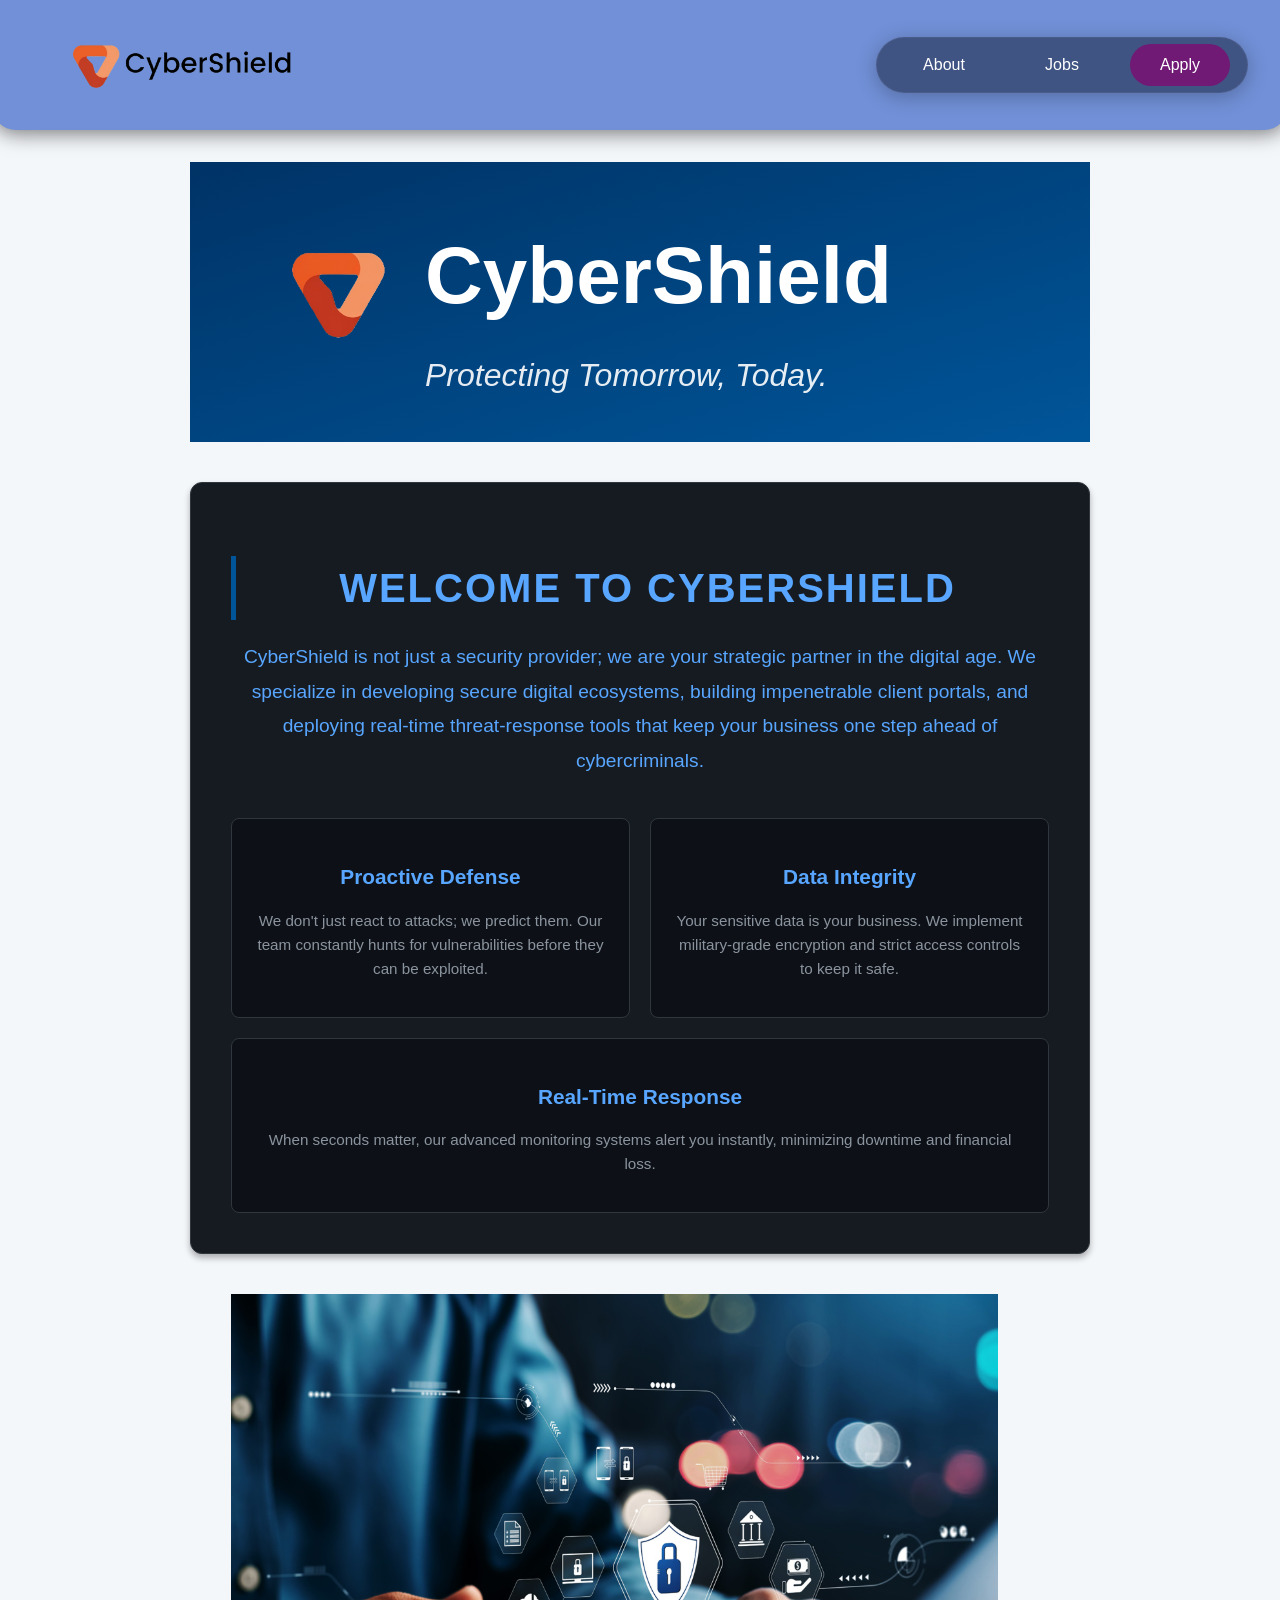
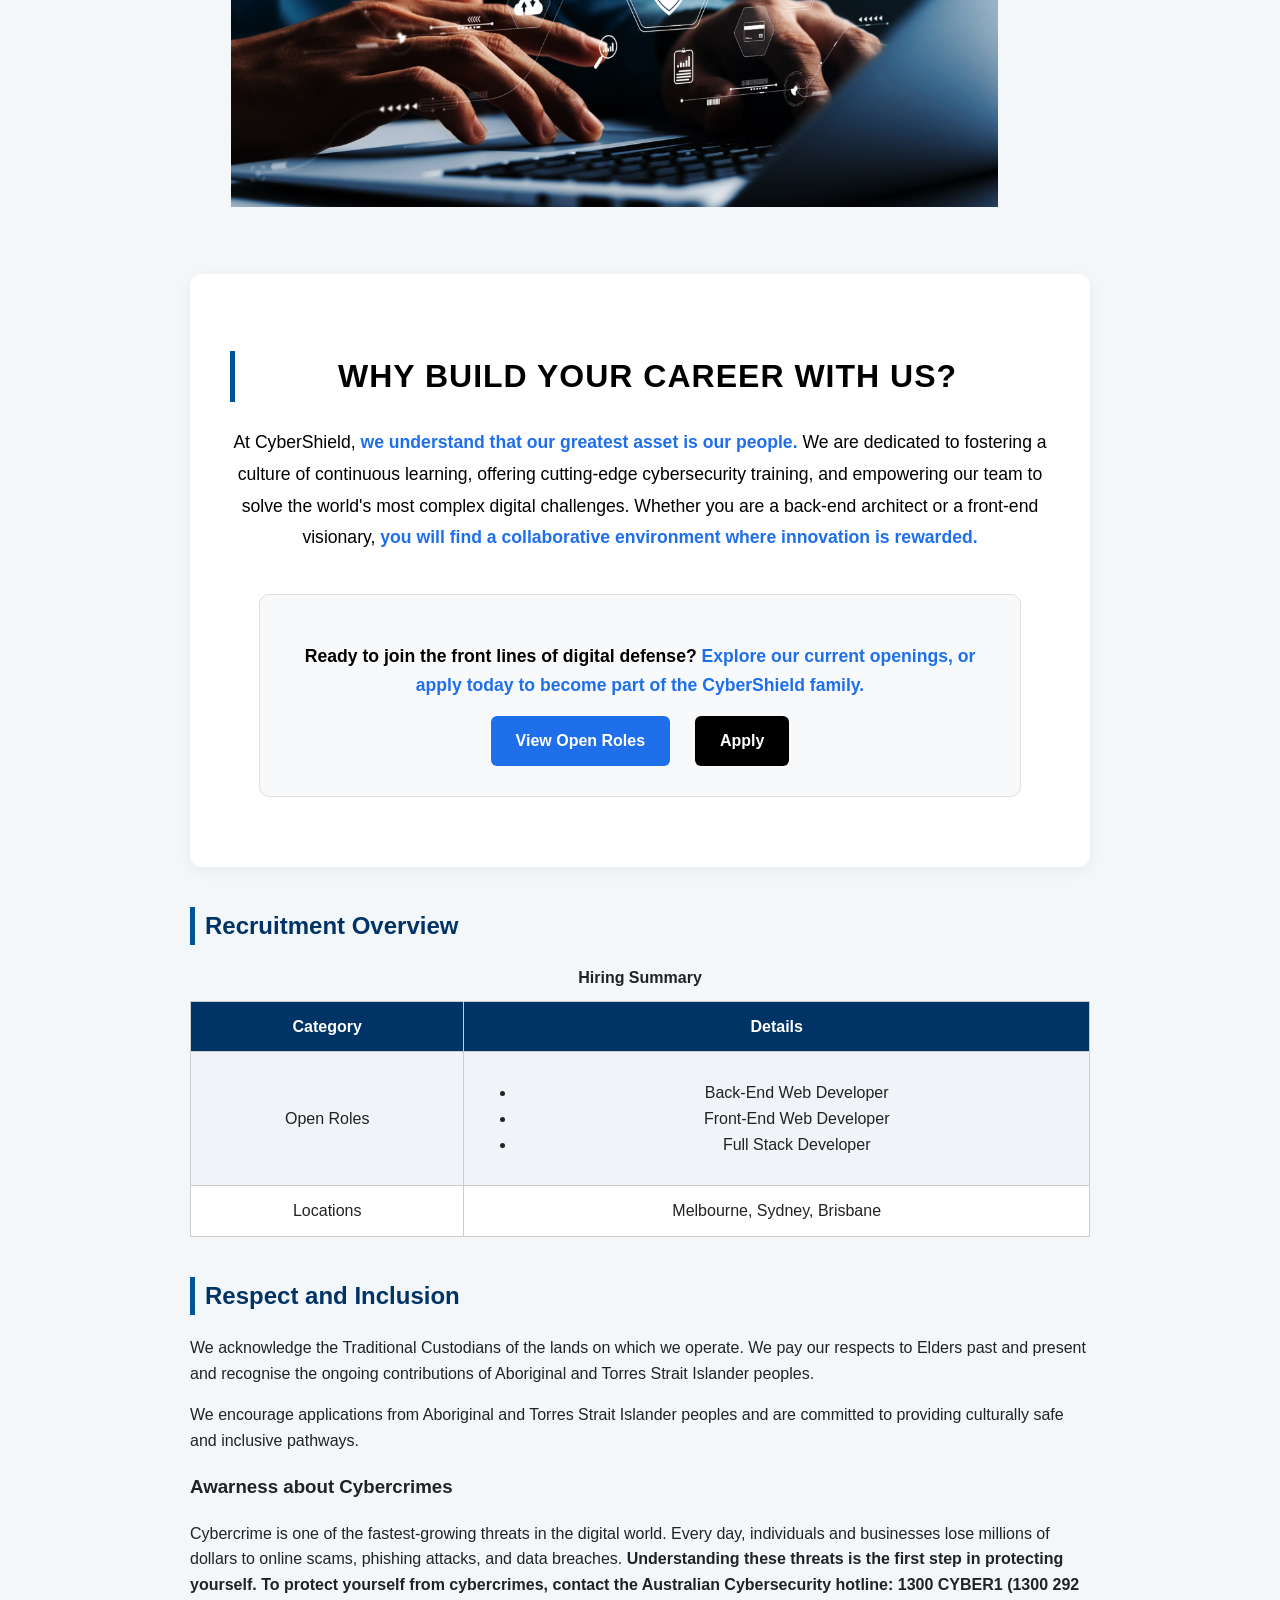
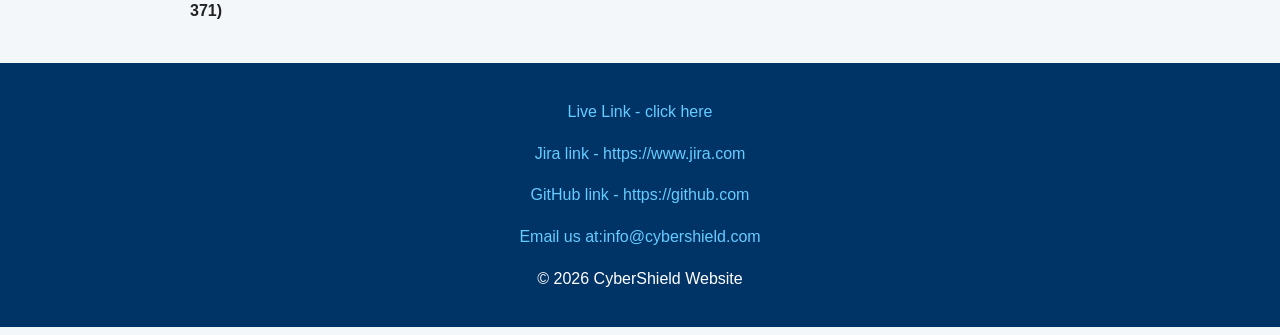
==== commit 835d7b45: "fix" ====
--- a/index.html
+++ b/index.html
@@ -53,7 +53,7 @@
 
         </div>
 
-           <!-- Company intro -->
+           <!-- Company intro- Used copilot to help me write the company intro. Didn't use it for writing the code in this section. -->
 <section class="company-intro">
     <h2>Welcome to CyberShield</h2>
     <p class="intro-lead">
@@ -84,7 +84,7 @@
 <figure class="hero">
     <img src="images/cyber-laptop.png" alt="Cybersecurity image">
     </figure>
-<!-- Why Join Us Section -->
+<!-- Why Join Us Section- Used copitlot to help write the code and paragraph in this section, but understood the code. -->
 <section class="why-join-us">
     <h2>Why Build Your Career with Us?</h2>
     <p class="bold-text">
@@ -104,7 +104,7 @@
     </div>
 </section>
            
-
+ <!-- Used copilot to help write the code in this section but understood the code. -->
         <div>
         <section>
             <h2>Recruitment Overview</h2>
@@ -132,7 +132,7 @@
         </section>
         
     </div>
-        <!-- Aboriginal & Torres Strait Islander acknowledgement -->
+        <!-- Aboriginal & Torres Strait Islander acknowledgement- Used copilot to help write the respect and inclusion paragraph. Didn't use it to write the code in this section.-->
         <section>
             <h2>Respect and Inclusion</h2>
             <p>
@@ -145,6 +145,7 @@
                 We encourage applications from Aboriginal and Torres Strait Islander peoples
                 and are committed to providing culturally safe and inclusive pathways.
             </p>
+             <!-- Used copilot to help write the awareness about cybercrimes paragraph. Didn't use it to help write code here. -->
             <h3>Awarness about Cybercrimes</h3>
             <p>  Cybercrime is one of the fastest-growing threats in the digital world. Every day, individuals 
         and businesses lose millions of dollars to online scams, phishing attacks, and data breaches. 
@@ -157,6 +158,7 @@
 
     <!-- Footer -->
     <footer>
+        <p> <a href="https://106410896.github.io/Group_Name_Pending_Project/">Live Link - click here</a> </p>
         <p> <a href="https://isaacmalual.atlassian.net/jira/software/projects/TECH/boards/34/backlog?atlOrigin=eyJpIjoiNTU5MTBlMGQzZTRiNDg4Yzk2YjMyODQyYzEyYmY0NWEiLCJwIjoiaiJ9">Jira link - https://www.jira.com</a> </p>
         <p> <a href="https://github.com/106410896/Group_Name_Pending_Project.git">GitHub link - https://github.com</a> </p>
         <p>
